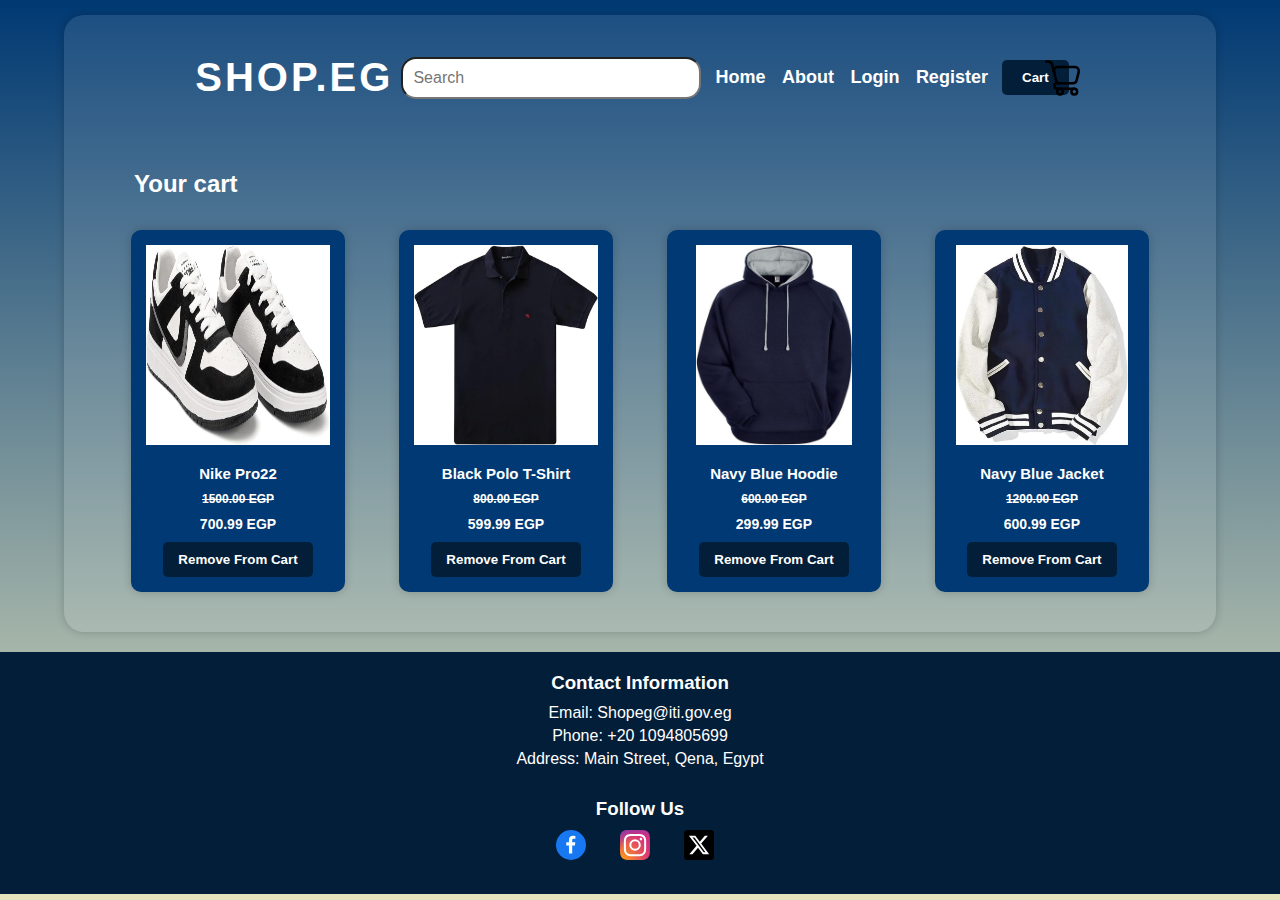
==== Cart.html @ acc31021 "A E-Commerce project website" ====
<html>
    <head>
        <title>Cart Page</title>
        <link rel="stylesheet" type="text/css" href="./Css.css">
    </head>
    <body>
        <div class="Upper">
            <div id="header">
               <h1>Shop.eg</h1>
           <div id="Search">
               <input type="search" placeholder="Search" class="search-input">
           </div>
       <ul class="nav">
           <li>
               <a href="./HTML.html">Home</a>
           </li>
           <li>
               <a href="#">About</a>
           </li>
           <li>
               <a href="#">Login</a>
           </li>
           <li>
               <a href="#">Register</a>
           </li>
       </ul>
       <div class="button-group">
       <a href="./Cart.html"><button type="button"> Cart </button></a>
       
       </div>
       <a href="./Cart.html" class="icon"> <img src="icons/cart.svg"> </a>

   </div>

   <div class="Section">
       <h2>Your cart</h2>
   </div>

   <div class="Content">
       <div class="Product">
                            <img src="images/shoe2.jpg" alt="Product Image" class="image">
                            <div class="product-info">
                                <div class="name">Nike Pro22</div>
                                <div class="old">1500.00 EGP</div>
                                <div class="new">700.99 EGP</div>
                                <button class="button2">Remove From Cart</button>
                            </div>
                        </div> 
       <div class="Product">
        <img src="images/shirt2.jpg" alt="Product Image" class="image">
            <div class="product-info">
                <div class="name">Black Polo T-Shirt</div>
                    <div class="old">800.00 EGP</div>
                    <div class="new">599.99 EGP</div>
                     <button class="button2">Remove From Cart</button>
                </div>
            </div> 
            <div class="Product">
                <img src="images/hoodie1.jpg" alt="Product Image" class="image">
                <div class="product-info">
                    <div class="name">Navy Blue Hoodie</div>
                    <div class="old">600.00 EGP</div>
                    <div class="new">299.99 EGP</div>
                    <button class="button2">Remove From Cart</button>
                </div>
            </div> 
            <div class="Product">
                <img src="images/61qjRUsxeVL._AC_SX679_.jpg" alt="Product Image" class="image">
                <div class="product-info">
                    <div class="name">Navy Blue Jacket</div>
                    <div class="old">1200.00 EGP</div>
                    <div class="new">600.99 EGP</div>
                    <button class="button2">Remove From Cart</button>
                </div>
            </div>
        </div>
        </div>
       <footer>
           <div class="contact-info">
           <h3>Contact Information</h3>
           <p>Email: Shopeg@iti.gov.eg</p>
           <p>Phone: +20 1094805699</p>
           <p>Address: Main Street, Qena, Egypt</p>
           </div>


           <div class="social-links">
               <h3>Follow Us</h3>
               <a href="https://www.facebook.com/profile.php?id=61555684718114&mibextid=ZbWKwL" target="_blank"> <img src="icons/facebook.svg"></a>
               <a href="https://www.instagram.com/shop.eg3/" target="_blank" target="_blank"><img src="icons/instagram.svg"></a>
               <a href="https://twitter.com/Shopeg3" target="_blank"><img src="icons/twitter.svg"></a>
           </div>
       </footer>


    </body>
</html>
---- Css.css ----
*{
    padding: 0;
    margin: 0;
    font-family: Verdana, Geneva, Tahoma, sans-serif;
}
body{
    width: 100%;
    margin: 15px auto 0px auto;
    background: linear-gradient(#003973,#e5e5be);
    display: flex;
    align-items: center;
    overflow:auto;
    background-attachment: fixed;
    height:fit-content ;
    flex-direction: column;
}
#header{
    display: flex;
    justify-content: space-between;
    align-items: center;
    width: 80%;
    margin: auto;
    padding: 20px 10px;
}
#header h1{
    color:white;
    text-decoration: none;
    font-size: 40px;
    text-transform: uppercase;
    letter-spacing: 3px;
    font-weight: 700;
}
#header ul li{
    
    display: inline-block;
    margin: 0 6px;
}
#header ul li a{
    text-decoration: none;
    color: #fff;
    font-size: 18px;
    font-weight: bold;
}
#header a button{
    border: none;
    outline: none;
    padding: 10px 20px;
    border-radius: 5px;
    background: #031e39;
    color: white;
    cursor: pointer;
    font-weight: bold;
}
#header a button:hover{
    background: #003973;
}
#header a img{
    width: 45px;
    height: 36px;
    margin-left: -37px;
    padding: 0;
} 
#header ul li a:hover{
    color:#031e39
}
#header #Search{
    text-align: center;
}
#header #Search .search-input{
    padding: 10px;
    width: 300px;
    font-size: 1em;
    border-radius: 15px;
}
.Upper{
    width: 90%;
    height: 90%; 
    background: rgba(255, 255,255,0.1); 
    border-radius: 20px;
    margin: auto;
    padding: 20px;
    box-sizing: border-box;
    box-shadow: 0 0 10px rgba(0, 0, 0, 0.2);
    height: fit-content;
}
.Content{
    display: flex;
    justify-content: space-around;
    flex-wrap: wrap;
    padding: 20px;
    box-sizing: border-box;
}
.Section{
    text-align: left;
      margin-bottom: 2px;
      margin-top: 0;
      padding: 50px;
      padding-bottom: 10px;
      color: #fff;
}
.Content .Product{
    width: 20%;
    height: auto;
    background: #ffffff00;
    border-radius: 10px;
    overflow: hidden;
    margin: auto;
    margin-bottom: 20px;
    box-sizing: border-box;
    box-shadow: 0 0 10px rgba(0, 0, 0, 0.2);
}
.Content .Product:hover{
    color:#05111c
}
.Content .Product .image{
    max-width: 100%;
      height: 200px;
}
.Content .Product .button2{
    border: none;
    outline: none;
    padding: 10px 15px;
    border-radius: 5px;
    background: #031e39;
    color: white;
    cursor: pointer;
    font-weight: bold;
}
.Content .product .button2:hover{
    background: #2f5984;
}
.Content .Product {
    padding: 15px;
    text-align: center;
    color: #fff;
    font-weight: bold;
    font-size: 18px;
    background-color: #003973;
    border-radius: 10px;
    overflow: hidden;
    margin: auto;
}
.Content .product .product-info .image{
    border-radius: 10px;
}
.Content .product .product-info .name{
    font-size: 15px;
    font-weight: bold;
    margin-bottom: 10px;
    margin-top: 20px;
}
.Content .product .product-info .old{
    text-decoration: line-through;
    font-size: 12px;
    font-weight: bold;
    margin-bottom: 10px;
}
.Content .product .product-info .new{
    font-size: 14px;
    font-weight: bold;
    margin-bottom: 10px;
}
.About{
    font-weight: bold;
    font-size: 20px;
    color: #fff;
    text-align: center;
}
footer {
    background: #031e39;
    color: #fff;
    text-align: center;
    position: relative;
    margin-top: 20px;
    width: 100%;
    bottom: 0;  
}

.contact-info, .social-links {
    margin-bottom: 30px;
    margin-top: 20px;
}

.contact-info h3, .social-links h3 {
    margin-bottom: 10px;
}

.contact-info p {
    margin: 5px 0;
}

.social-links a {
    display: inline-block;
    color: #fff;
    text-decoration: none;
    margin: 0px 10px;
    
}
.social-links a img {
    width: 30px;
    height: 30px;
    margin-right: 10px;
}

.social-links a:hover {
    text-decoration: underline;
}
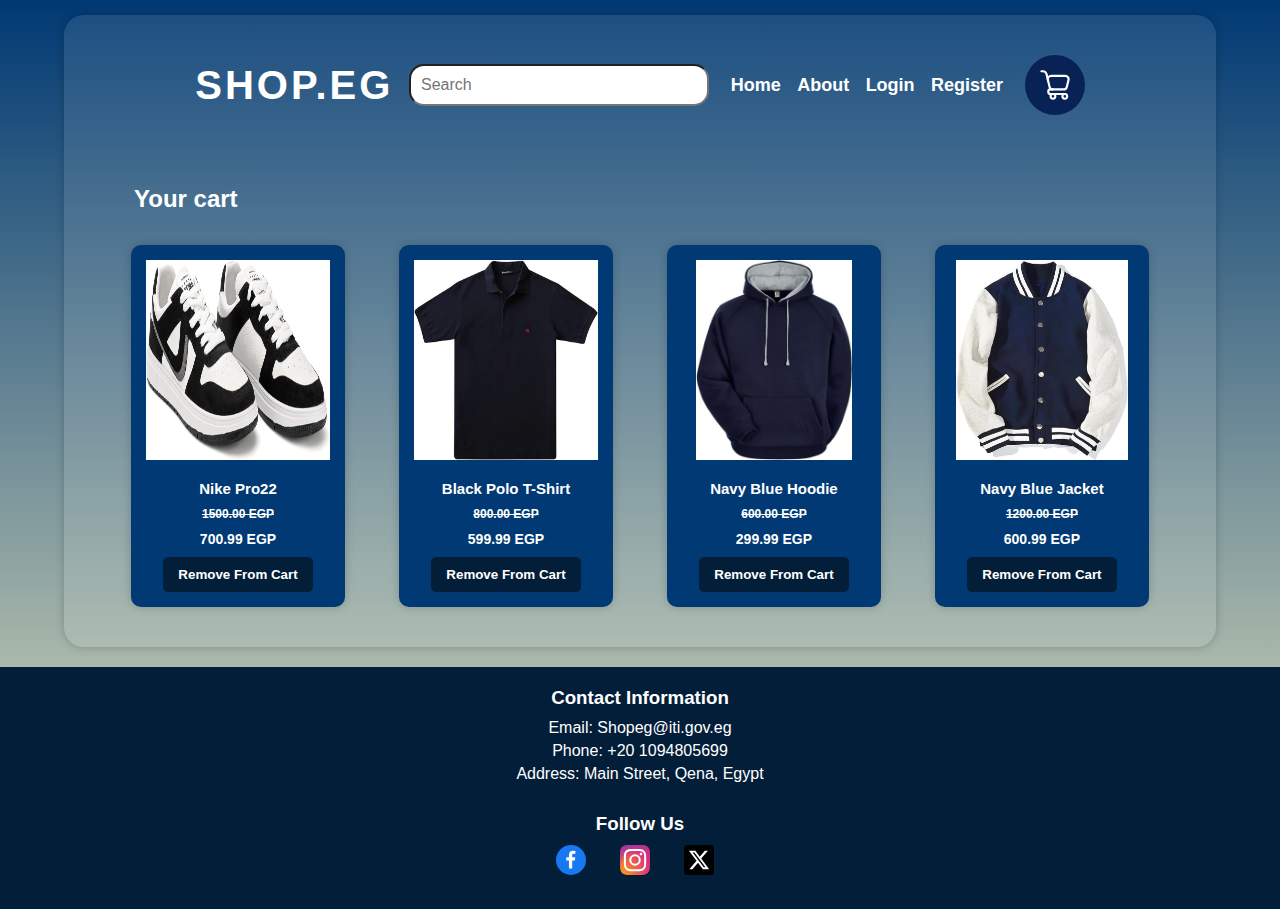
==== commit 295e4318: "Update Cart.html" ====
--- a/Cart.html
+++ b/Cart.html
@@ -12,7 +12,7 @@
            </div>
        <ul class="nav">
            <li>
-               <a href="./HTML.html">Home</a>
+               <a href="./index.html">Home</a>
            </li>
            <li>
                <a href="#">About</a>
@@ -25,10 +25,9 @@
            </li>
        </ul>
        <div class="button-group">
-       <a href="./Cart.html"><button type="button"> Cart </button></a>
+        <a href="./Cart.html"><button type="button"> <img src="icons/cart.svg"> </button></a>
        
        </div>
-       <a href="./Cart.html" class="icon"> <img src="icons/cart.svg"> </a>
 
    </div>
 
--- a/Css.css
+++ b/Css.css
@@ -31,7 +31,6 @@
     font-weight: 700;
 }
 #header ul li{
-    
     display: inline-block;
     margin: 0 6px;
 }
@@ -44,21 +43,18 @@
 #header a button{
     border: none;
     outline: none;
-    padding: 10px 20px;
-    border-radius: 5px;
-    background: #031e39;
-    color: white;
+    padding: 15px 15px;
+    border-radius: 100%;
+    background: #082256;
     cursor: pointer;
-    font-weight: bold;
 }
 #header a button:hover{
     background: #003973;
 }
 #header a img{
-    width: 45px;
-    height: 36px;
-    margin-left: -37px;
-    padding: 0;
+    width: 30px;
+    height: 30px;
+    filter:invert(100%);
 } 
 #header ul li a:hover{
     color:#031e39
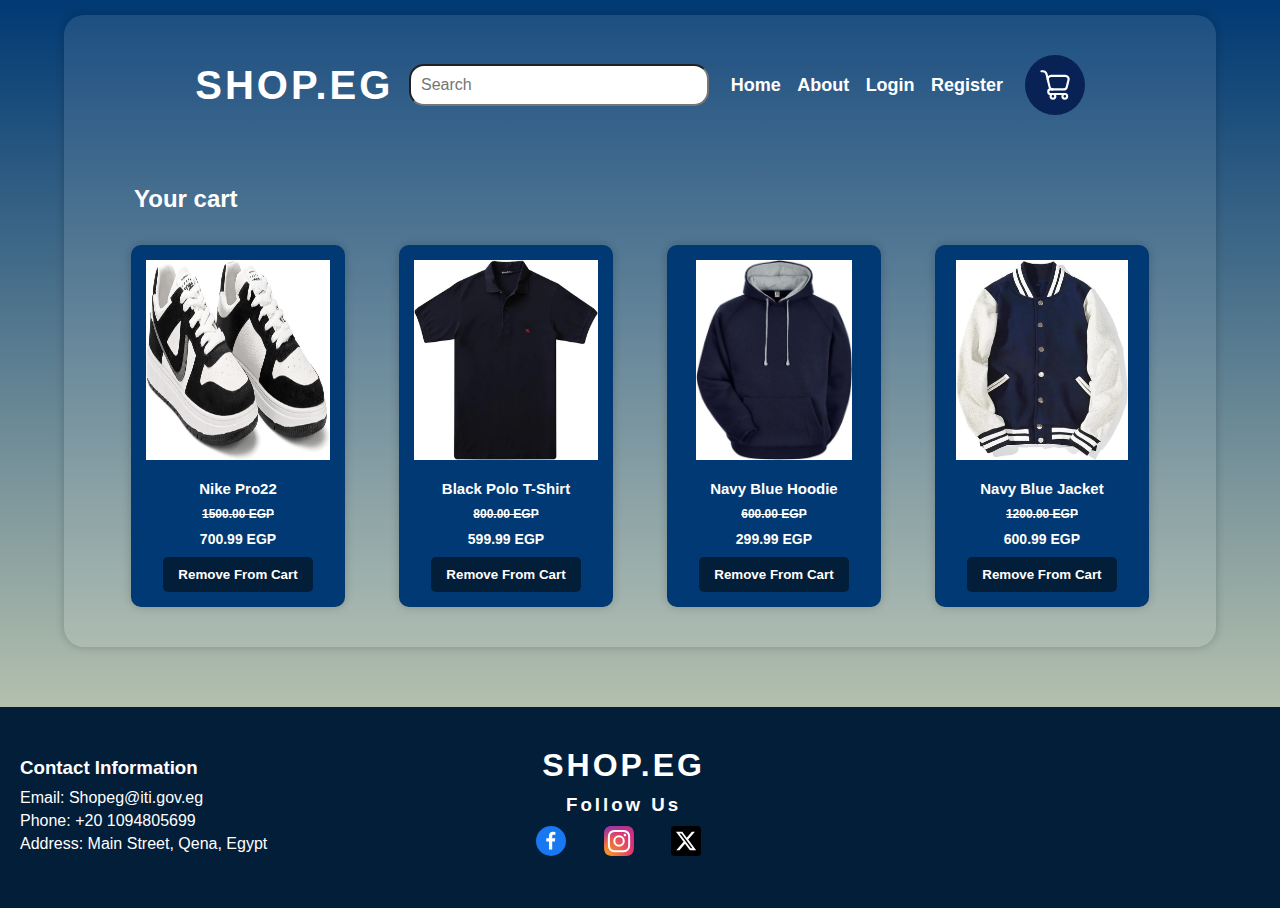
==== commit 711d90f4: "Update Cart.html" ====
--- a/Cart.html
+++ b/Cart.html
@@ -81,7 +81,8 @@
            <p>Phone: +20 1094805699</p>
            <p>Address: Main Street, Qena, Egypt</p>
            </div>
-
+           
+           <h1>SHOP.EG</h1>
 
            <div class="social-links">
                <h3>Follow Us</h3>
--- a/Css.css
+++ b/Css.css
@@ -165,24 +165,37 @@
 footer {
     background: #031e39;
     color: #fff;
-    text-align: center;
+    /* text-align: center; */
     position: relative;
-    margin-top: 20px;
+    margin-top: 60px;
     width: 100%;
     bottom: 0;  
 }
+footer h1,.social-links{
+    letter-spacing: 3px;
+    text-align: center;
+    margin-right: 300px;
+    margin-top: 40px;
+}
 
 .contact-info, .social-links {
-    margin-bottom: 30px;
-    margin-top: 20px;
+    margin-top: 50px;
+    margin-left: 20px;
 }
 
 .contact-info h3, .social-links h3 {
     margin-bottom: 10px;
+}
+.contact-info{
+    float: left;
+    margin-bottom: 50px;
 }
 
 .contact-info p {
     margin: 5px 0;
+}
+.social-links{
+    margin-top: 10px;
 }
 
 .social-links a {
